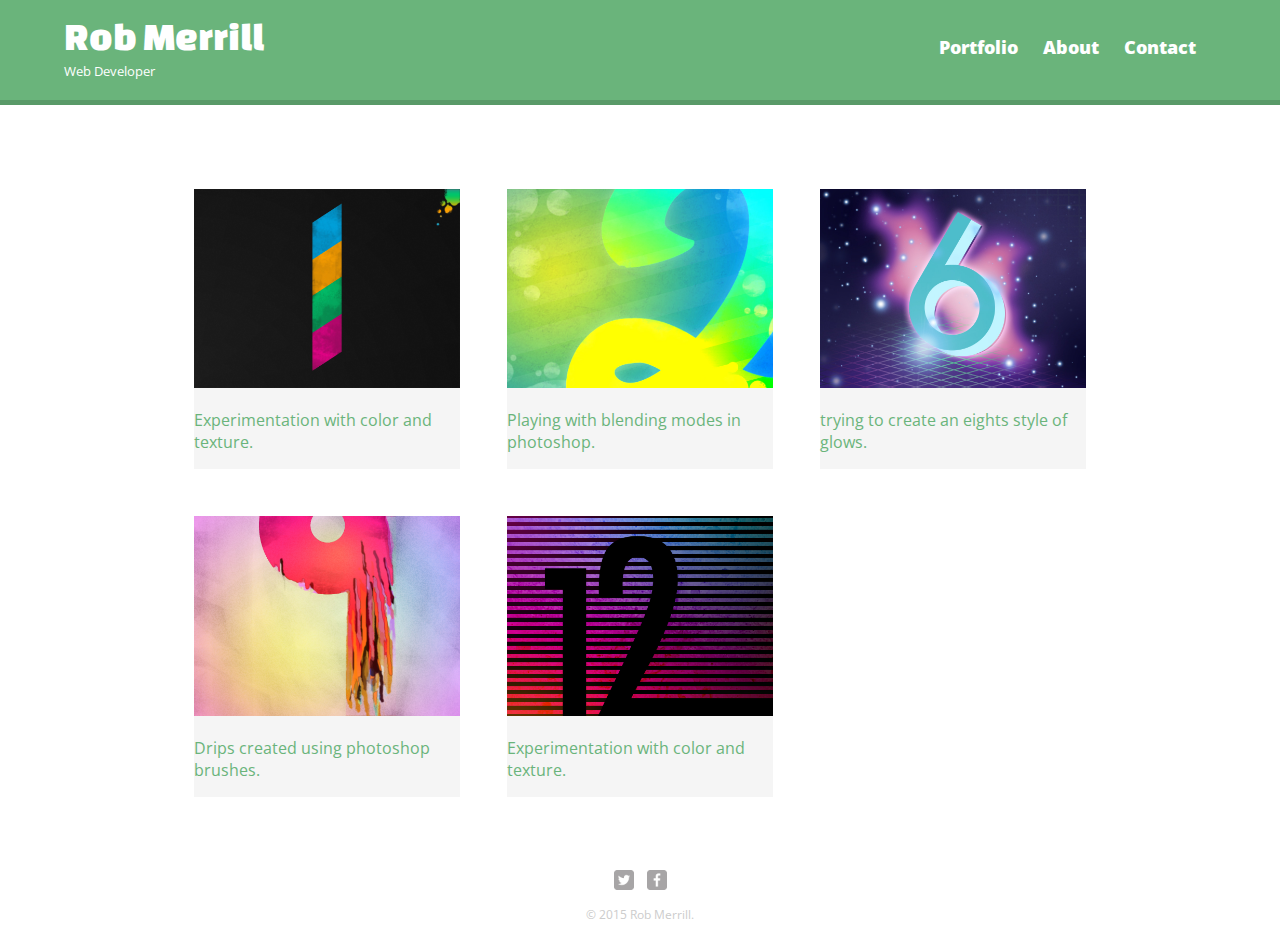
==== index.html @ 11f01883 "first portfolio commit" ====
<!DOCTYPE html>

<html>
  <head>
    <meta charset="utf-8">
    <title>Rob Merrill | Web Developer</title>  
    <link rel="stylesheet" href="css/normalize.css"> 
    <link href='https://fonts.googleapis.com/css?family=Changa+One|Open+Sans:400,400italic,700,700italic,800|Open+Sans+Condensed:300' rel='stylesheet' type='text/css'>
    <link rel="stylesheet" href="css/main.css"> 
    <link rel="stylesheet" href="css/responsive.css"> 
    <meta name="viewport" content="width=device-width, initial-scale=1.0">
  </head>
  <body> 
    <header>
      <a href="index.html" id="logo">
      <h1>Rob Merrill</h1>
      <h2>Web Developer</h2>
    </a>
    <nav>
        <ul>
          <li><a href="index.html">Portfolio</a></li>
          <li><a href="about.html">About</a></li>
          <li><a href="contact.html">Contact</a></li>
        </ul>
      </nav> 

    </header>
    <div id="wrapper">
        <section>
         <ul id='gallery'>
            <li>
                <a href="img/numbers-01.jpg">
                  <img src="img/numbers-01.jpg" alt="">
                  <p>Experimentation with color and texture.</p>
                </a>
           </li>
           <li>
                <a href="img/numbers-02.jpg">
                  <img src="img/numbers-02.jpg" alt="">
                  <p>Playing with blending modes in photoshop.</p>
                </a>
           </li>
           <li>
                <a href="img/numbers-06.jpg">
                  <img src="img/numbers-06.jpg" alt="">
                  <p>trying to create an eights style of glows.</p>
                </a>
           </li>
           <li>
                <a href="img/numbers-09.jpg">
                  <img src="img/numbers-09.jpg" alt="">
                  <p>Drips created using photoshop brushes.</p>
                </a>
           </li>
           <li>
                <a href="img/numbers-12.jpg">
                  <img src="img/numbers-12.jpg" alt="">
                  <p>Experimentation with color and texture.</p>
                </a>
           </li>
           
           
          </ul>
        </section>
        
        <footer>
          <a href="http://twitter.com/A1000WordsAbout"><img src="img/twitter-wrap.png" alt="Twitter Logo" class="social-icon"></a>
          <a href="https://www.facebook.com/rob.merrill"><img src="img/facebook-wrap.png" alt="Facebook Logo" class="social-icon"></a>
          <p>&copy; 2015 Rob Merrill.</p>
        </footer>
      </div>
 </body>
</html>
---- css/main.css ----
/**********************************
GENERAL
***********************************/

body {
  font-family: 'Open Sans', sans-serif;
}

#wrapper {
  max-width: 940px;
  margin: 0 auto;
  padding: 0 5%;
}

a {
  text-decoration: none;
}

img {
  max-width: 100%;
}

h3 {
  margin: 0 0 1em 0;
}


/**********************************
HEADING
***********************************/

header {
  float: left;
  margin: 0 0 30px 0;
  padding: 5px 0 0 0;
  width: 100%;
}

#logo {
  text-align: center;
  margin: 0;
}

h1 {
  font-family: 'Changa One', sans-serif;
  margin: 15px 0;
  font-size: 1.75em;
  font-weight: normal;
  line-height: 0.8em;
}

h2 {
font-size: 0.75em;
  margin: -5px 0 0;
  font-weight: normal; 
}


/**********************************
Navigation
***********************************/

nav {
  text-align: center;
  padding: 10px 0;
  margin: 20px 0 0;
}

nav ul {
  list-style: none;
  margin: 0 10px;
  padding: 0; 
}

nav li {
  display: inline-block;
}

nav a {
  font-weight: 800;
  padding: 15px 10px;
}

/**********************************
Footer
***********************************/

footer {
font-size: 0.75em;
  text-align:center;
  clear: both;
  padding-top: 50px;
  color: #ccc;
}

.social-icon {
  width: 20px;
  height: 20px;
  margin: 0 5px;
}

/**********************************
Page: Portfolio
***********************************/

#gallery {
  margin: 0;
  padding: 0;
  list-style: none;
}

#gallery li {
  float: left;
  width: 45%;
  margin: 2.5%;
  background-color: #f5f5f5;
  color: #bdc3c7;
}

gallery li a p {
  margin: 0;
  padding: 5%;
  font-size: 0.75em;
  color: #bdc3c7;
}



/**********************************
Page: About
***********************************/

.profile-photo {
  display: block;
  max-width: 150px;
  margin: 0 auto 30px;
  border-radius: 100%;
}



/**********************************
Page: Contact
***********************************/


.contact-info {
  list-style: none;
  padding: 0;
  margin: 0;
  font-size: 0.9em;
}

.contact-info a {
display: block;
  min-height: 20px;
  background-repeat: no-repeat;
  background-size: 20px 20px;
  padding: 0 0 0 30px;
  margin: 0 0 10px;
}

.contact-info li.phone a {
  background-image: url('../img/phone.png');
}

.contact-info li.mail a {
  background-image: url('../img/mail.png');
}

.contact-info li.twitter a {
  background-image: url('../img/twitter.png');
}


/**********************************
COLORS
***********************************/

/* site body */
body {
  background-color: #fff;
  color: #999;
}

/* green header */
header {
  background: #6ab47b;
  border-color: #599a68;
}

/* nav background on mobile */
nav {
  background: #599a68;
}

/* logo text */
h1, h2 {
  color: #fff;
}

/* links */
a {
  color: #6ab47b;
}

/* nav link */
nav a, nav a:visited {
  color: #fff;
}

/* selected nav link */
nav a.selected, nav a:hover {
  color: #32673f;
}
---- css/responsive.css ----
@media screen and (min-width: 480px) {
   
  /**********************************
  TWO COLUMN LAYOUT
  ***********************************/
  
  #primary{
    width: 50%;
    float: left;
    
  }
  
  #secondary {
    width: 40%;
    float: right; 
  }
      

  
  /**********************************
  Page: Portfolio
  ***********************************/
  
 
  
  #gallery li {
    width: 28.3333%;
  }
  
  #gallery li:nth-child(4n) {
    clear: left;
  }
  
  
  /**********************************
  Page: About
  ***********************************/
  .profile-photo {
    float: left;
    margin: 0 5% 80px 0;
  }
  

@media screen and (min-width: 660px) {
 
    
  /**********************************
  Page: Header
  ***********************************/

    nav {
    background: none;
      float: right;
      font-size:1.125em;
      margin-right: 5%;
      text-align: right;
      width: 45%
    }

    #logo {
    float: left;
      margin-left: 5%;
      text-align:left;
      width: 45%;
    }
    
    h1 {
    font-size: 2.5em;
    }
    
    h2 {
    font-size: 0.825em;
      margin-bottom: 20px;
    }
    
    header {
    border-bottom: 5px solid #599a68;
        margin-bottom: 60px;
    }
    
}
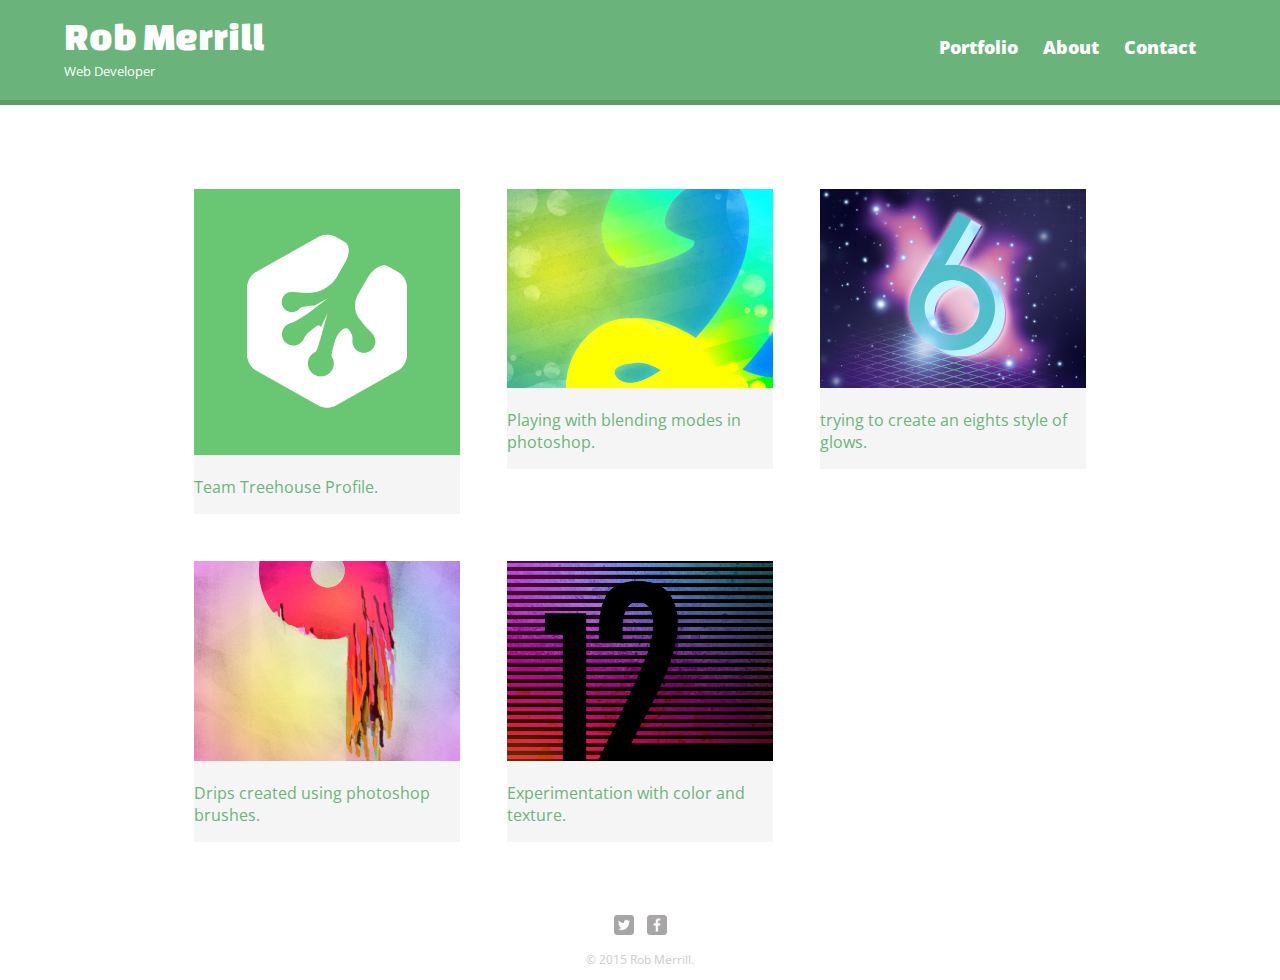
==== commit 3657f5f1: "second commit" ====
--- a/index.html
+++ b/index.html
@@ -3,14 +3,14 @@
 <html>
   <head>
     <meta charset="utf-8">
-    <title>Rob Merrill | Web Developer</title>  
-    <link rel="stylesheet" href="css/normalize.css"> 
+    <title>Rob Merrill | Web Developer</title>
+    <link rel="stylesheet" href="css/normalize.css">
     <link href='https://fonts.googleapis.com/css?family=Changa+One|Open+Sans:400,400italic,700,700italic,800|Open+Sans+Condensed:300' rel='stylesheet' type='text/css'>
-    <link rel="stylesheet" href="css/main.css"> 
-    <link rel="stylesheet" href="css/responsive.css"> 
+    <link rel="stylesheet" href="css/main.css">
+    <link rel="stylesheet" href="css/responsive.css">
     <meta name="viewport" content="width=device-width, initial-scale=1.0">
   </head>
-  <body> 
+  <body>
     <header>
       <a href="index.html" id="logo">
       <h1>Rob Merrill</h1>
@@ -22,7 +22,7 @@
           <li><a href="about.html">About</a></li>
           <li><a href="contact.html">Contact</a></li>
         </ul>
-      </nav> 
+      </nav>
 
     </header>
     <div id="wrapper">
@@ -31,7 +31,7 @@
             <li>
                 <a href="img/numbers-01.jpg">
                   <img src="img/numbers-01.jpg" alt="">
-                  <p>Experimentation with color and texture.</p>
+                  <p>Team Treehouse Profile.</p>
                 </a>
            </li>
            <li>
@@ -58,11 +58,11 @@
                   <p>Experimentation with color and texture.</p>
                 </a>
            </li>
-           
-           
+
+
           </ul>
         </section>
-        
+
         <footer>
           <a href="http://twitter.com/A1000WordsAbout"><img src="img/twitter-wrap.png" alt="Twitter Logo" class="social-icon"></a>
           <a href="https://www.facebook.com/rob.merrill"><img src="img/facebook-wrap.png" alt="Facebook Logo" class="social-icon"></a>
